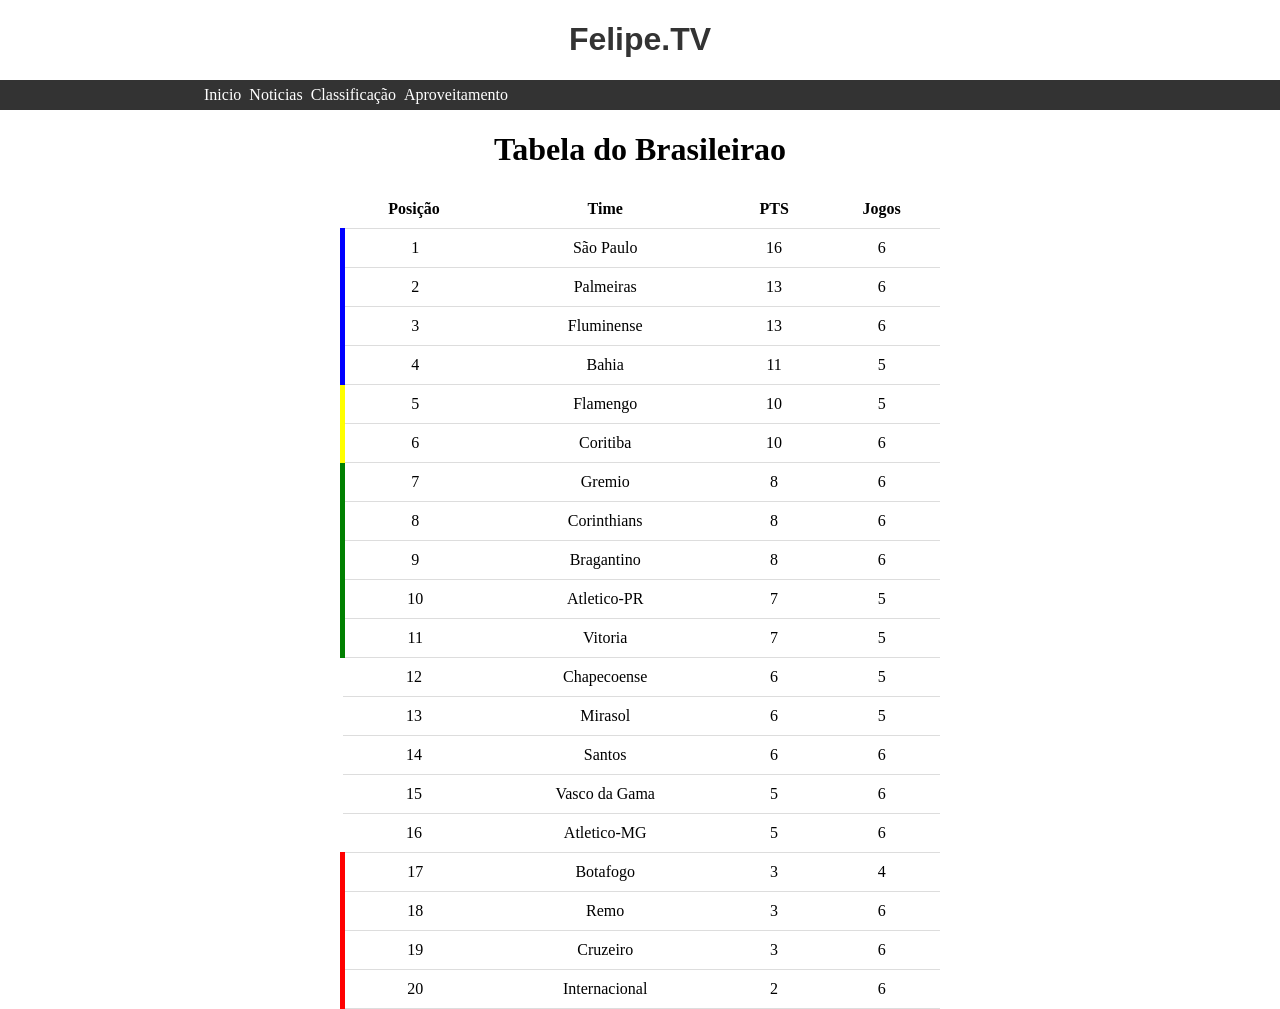
==== classificacao.html @ 282f493f "Colocando a abela e melhorando a logistica da tela inicial" ====
<!DOCTYPE html>
<html lang="en">
<head>
    <meta charset="UTF-8">
    <meta name="viewport" content="width=device-width, initial-scale=1.0">
    <title></title>
    <link rel="stylesheet" href="estilo.css">
</head>
<body>
     <h1 class="titulo"> Felipe.TV</h1>
        <div class="barra">
            <a href="index.html">Inicio</a>
            <a href="noticias.html">Noticias</a>
            <a href="classificacao.html">Classificação</a>
            <a href="aproveitamento.html"> Aproveitamento</a>
        </div>
    <h1> Tabela do Brasileirao </h1>

    <table class="tabela">
        <thead>
            <tr>
                <th>Posição</th>
                <th>Time</th>
                <th>PTS</th>
                <th>Jogos</th>
            </tr>

        </thead>
        <tbody id="corpo-tabela"></tbody>
    </table>


    <script src="tabela.js"></script>
</body>
</html>
---- estilo.css ----
body {
    text-align: center;
    margin: 0;
}

.heading {
    text-align: right;
}

.sub-heading {
    text-align: center;
}
.titulo {
                text-align: center;
                font-family: 'Arial', sans-serif;
                font-size: 32px;
                color: #333333;
 }

a:hover{
    background-color: #ff0000;
}

a img{
    display: block;
    width: 10%;
    height: auto;
    transition: all 0,3 ease;
    margin-left: auto;
    margin-right: auto;
}

.quadrado {
    border: 2px #000000;
    padding: 10px;
    width: 1500px;
    height: 10px;
    display: flex;
    justify-content: center;
    align-items: center;
    background-color: rgb(10, 214, 112);
    text-align: center;
}
.barra{
    background-color: #333333;
    height: 30px;
    display: flex;
    align-items: center;
    text-align: center;
    padding-left: 200px ;
}


.barra a{
    color: #ffffff;
    text-decoration: none;
    padding: 4px;
    text-align: center;
    transition: 0.6s ease;
}

.barra a:hover{
    background-color: #ff0000;
    padding: 2px;
    height: 22px;
    
}


.tabela {
  width: 600px;
  margin: 0 auto;
  border-collapse: collapse;
}

.tabela th, .tabela td {
  padding: 10px;
}

.tabela tr {
  border-bottom: 1px solid #ddd;
}

.g4 {
  border-left: 5px solid blue;
}

.z4 {
  border-left: 5px solid red;
}

.g6 {
    border-left: 5px solid yellow;
}

.g11 {
    border-left: 5px solid green;
}
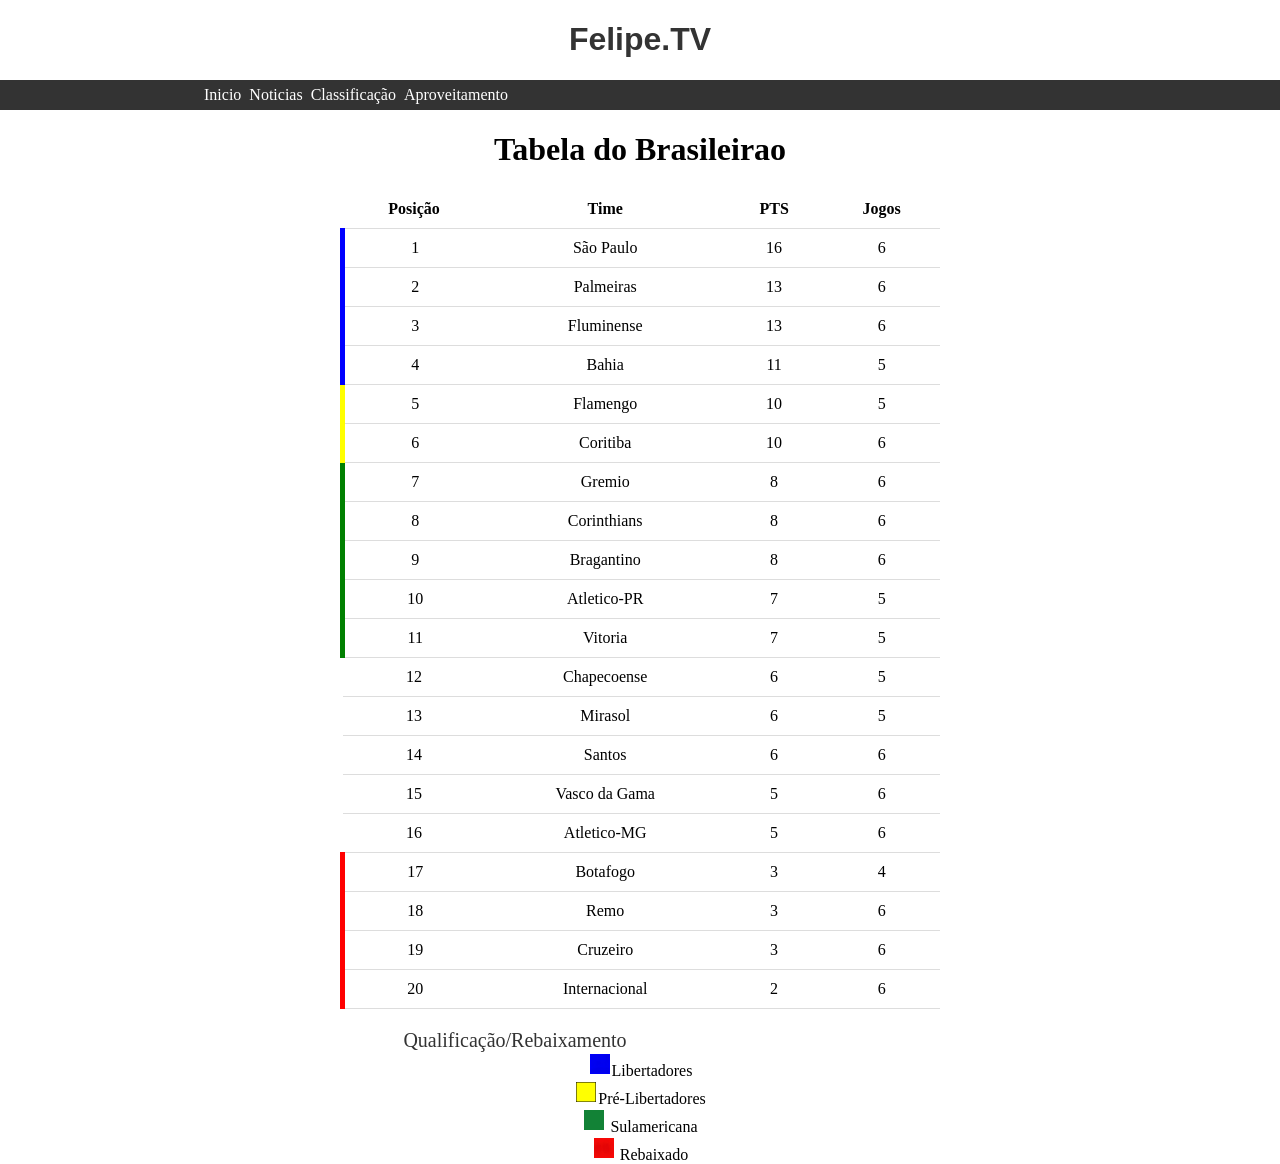
==== commit 357ac0a1: "adicioanndo legenda na tabela de classificação" ====
--- a/classificacao.html
+++ b/classificacao.html
@@ -29,6 +29,13 @@
         <tbody id="corpo-tabela"></tbody>
     </table>
 
+    <div class="legenda">Qualificação/Rebaixamento </div>
+    <div class="imagens"> <img src="quadrado_azul.jpg" alt="quadrdao azul">Libertadores</div>
+    <div class="imagens"> <img src="quadrado_amarelo.jpg" alt="quadrdao amarelo">Pré-Libertadores</div>
+    <div class="imagens"> <img src="quadrado_verde.jpg" alt="quadrdao verde"> Sulamericana</div>
+    <div class="imagens"> <img src="quadrado_vermelho.jpg" alt="quadrdao vermelho"> Rebaixado</div>
+    
+
 
     <script src="tabela.js"></script>
 </body>
--- a/estilo.css
+++ b/estilo.css
@@ -95,4 +95,58 @@
 
 .g11 {
     border-left: 5px solid green;
-}+}
+
+.btn-calcular{
+    background-color: rgb(0, 0, 0);
+    color: white;
+    border: 3px;
+    border: #000000;
+    padding: 10px 20px;
+    font-size: 16px;
+    border-radius: 800px;
+    cursor: pointer;
+    transition: 0,3;
+    margin-top: 200px;
+}
+
+.aproveitamento1{
+    background-color: rgb(247, 245, 244);
+    color: white;
+    border:3px;
+    border-color: #000000;
+    padding: 10px;
+    font-size: 15px;
+    border-radius: 8px;
+    cursor: pointer;
+    transition: 0,3;
+    margin-top: 200px;
+    
+}
+
+.aproveitamento1:hover{
+    border-color: #000000;
+}
+
+.aproveitamento1::-webkit-outer-spin-button,
+.aproveitamento1::-webkit-inner-spin-button {
+  -webkit-appearance: none;
+  margin: 0;
+}
+
+.legenda{
+    text-align: center;
+    font-family: 'Times New Roman', Times, serif;
+    font-size: 20px;
+    color: #333333;
+    margin-top: 20px;
+    margin-right: 250px;
+}
+
+.imagens img{
+    width: 20px;
+    height: 20px;
+    margin: 2px;
+    
+
+}
